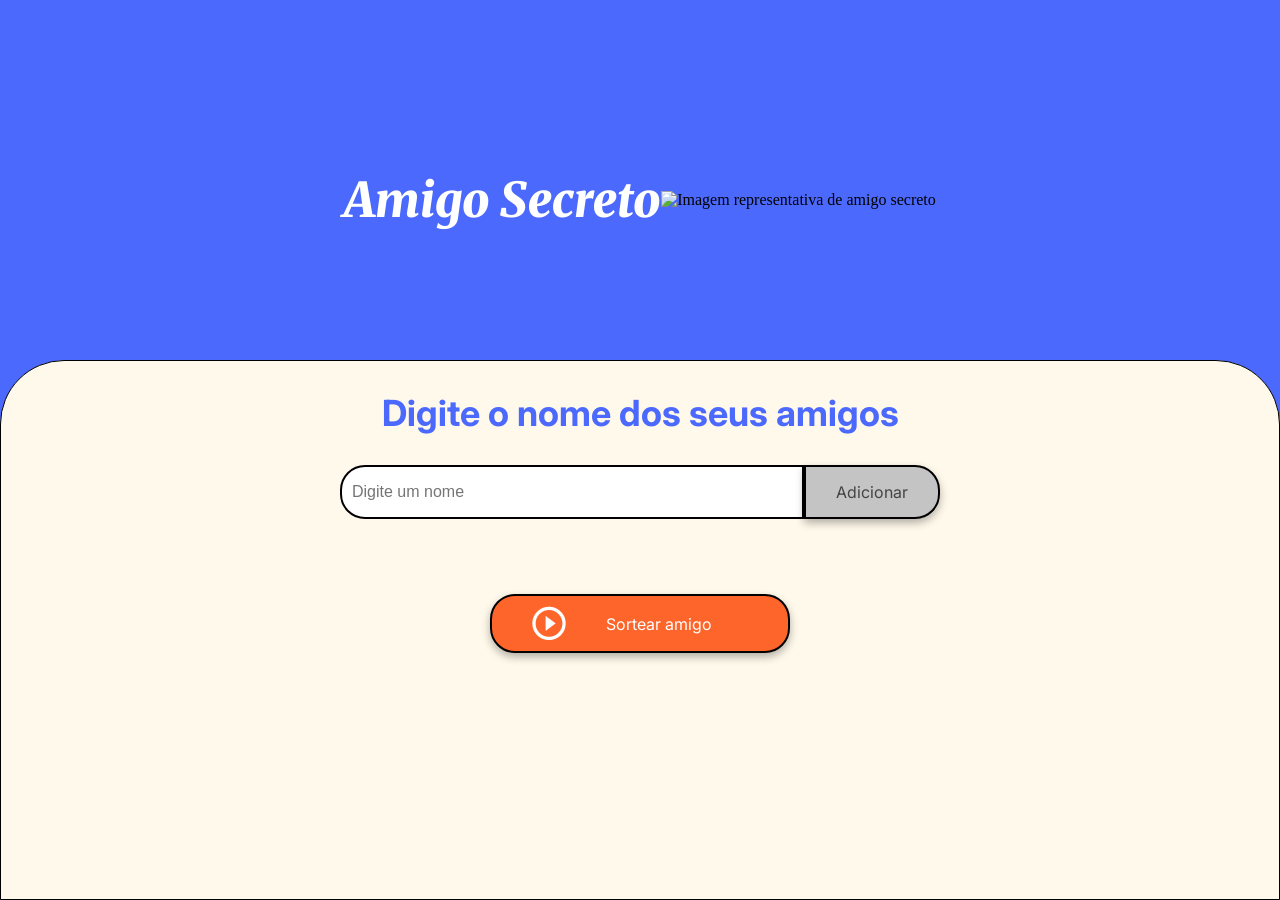
==== index.html @ eb730f2c "Projeto Amigo Secreto" ====
<!DOCTYPE html>
<html lang="pt-br">
<head>
    <meta charset="UTF-8">
    <meta name="viewport" content="width=device-width, initial-scale=1.0">
    <link rel="stylesheet" href="style.css">
    <link rel="preconnect" href="https://fonts.googleapis.com">
    <link rel="preconnect" href="https://fonts.gstatic.com" crossorigin>
    <link href="https://fonts.googleapis.com/css2?family=Inter:wght@100;400;700;900&family=Merriweather:ital,wght@0,300;0,400;0,700;0,900;1,300;1,400;1,700;1,900&display=swap" rel="stylesheet">
    <title>Amigo Secreto</title>
</head>

<body>
    <main class="main-content">
        <header class="header-banner">
            <h1 class="main-title">Amigo Secreto</h1>
            <img src="assets/amigo-secreto.png" alt="Imagem representativa de amigo secreto">
        </header>
        
        <section class="input-section">
            <h2 class="section-title">Digite o nome dos seus amigos</h2>
            <div class="input-wrapper">
                <input type="text" id="amigo" class="input-name" placeholder="Digite um nome">
                <button class="button-add" onclick="adicionarAmigo()">Adicionar</button>
            </div>
           
            <ul id="listaAmigos" class="name-list" aria-labelledby="listaAmigos" role="list"></ul>
            <ul id="resultado" class="result-list" aria-live="polite"></ul>

            <div class="button-container">
                <button class="button-draw" onclick="sortearAmigo()" aria-label="Sortear amigo secreto">
                    <img src="assets/play_circle_outline.png" alt="Ícone para sortear">
                    Sortear amigo
                </button>
            </div>
        </section>
    </main>

    <script src="app.js" defer></script>
</body>
</html>
---- style.css ----
:root {
    --color-primary: #4B69FD;
    --color-secondary: #FFF9EB;
    --color-tertiary: #C4C4C4;
    --color-button: #fe652b;
    --color-button-hover: #e55720;
    --color-text: #444444;
    --color-white: #FFFFFF;
}

/* Estilos gerais */
* {
    margin: 0;
    padding: 0;
    box-sizing: border-box;
}

body {
    height: 100vh;
    background-color: var(--color-primary);
    display: flex;
    justify-content: center;
    align-items: center;
}

.main-content {
    display: flex;
    flex-direction: column;
    height: 100%;
    width: 100%;
}

/* Banner */
.header-banner {
    flex: 40%;
    display: flex;
    justify-content: center;
    align-items: center;
    padding: 40px 0 0;
}

/* Seção de entrada */
.input-section {
    flex: 60%;
    background-color: var(--color-secondary);
    border: 1px solid #000;
    border-radius: 64px 64px 0 0;
    display: flex;
    flex-direction: column;
    align-items: center;
    padding: 20px;
    width: 100%;
}

/* Títulos */
.main-title {
    font-size: 48px;
    font-family: "Merriweather", serif;
    font-weight: 900;
    font-style: italic;
    color: var(--color-white);
}

.section-title {
    font-family: "Inter", serif;
    font-size: 36px;
    font-weight: 700;
    color: var(--color-primary);
    margin: 10px 0;
    text-align: center;
}

/* Contêineres de entrada e botão */
.input-wrapper {
    display: flex;
    justify-content: center;
    width: 100%;
    max-width: 600px;
    margin-top: 20px;
}

.input-name {
    width: 100%;
    padding: 10px;
    border: 2px solid #000;
    border-radius: 25px 0 0 25px;
    font-size: 16px;
}

.button-container {
    width: 300px;
    justify-content: center;
}

/* Estilos de entrada de texto */
.input-title {
    flex: 1;
    padding: 10px 15px;
    font-size: 16px;
    border: 2px solid #333;
    border-right: none;
    border-radius: 25px 0 0 25px;
    font-family: "Merriweather", serif;
    box-shadow: 0 4px 8px rgba(0, 0, 0, 0.3);
}

/* Estilos de botão */
button {
    padding: 15px 30px;
    font-family: "Inter", sans-serif;
    font-size: 16px;
    border: 2px solid #000;
    border-radius: 25px;
    box-shadow: 0 4px 8px rgba(0, 0, 0, 0.3);
    cursor: pointer;
}

.button-add {
    background-color: var(--color-tertiary);
    color: var(--color-text);
    border-radius: 0 25px 25px 0;
}

.button-add:hover {
    background-color: #a1a1a1;
}

/* Listas */
ul {
    list-style-type: none;
    color: var(--color-text);
    font-family: "Inter", sans-serif;
    font-size: 18px;
    margin: 20px 0;
}

.result-list {
    margin-top: 15px;
    color: #05DF05;
    font-size: 22px;
    font-weight: bold;
    text-align: center;
}

/* Botão de sortear título */
.button-draw {
    display: flex;
    align-items: center;
    width: 100%;
    padding: 10px 40px;
    color: var(--color-white);
    background-color: var(--color-button);
    font-size: 16px;
}

.button-draw img {
    margin-right: 40px;
}

.button-draw:hover {
    background-color: var(--color-button-hover);
}
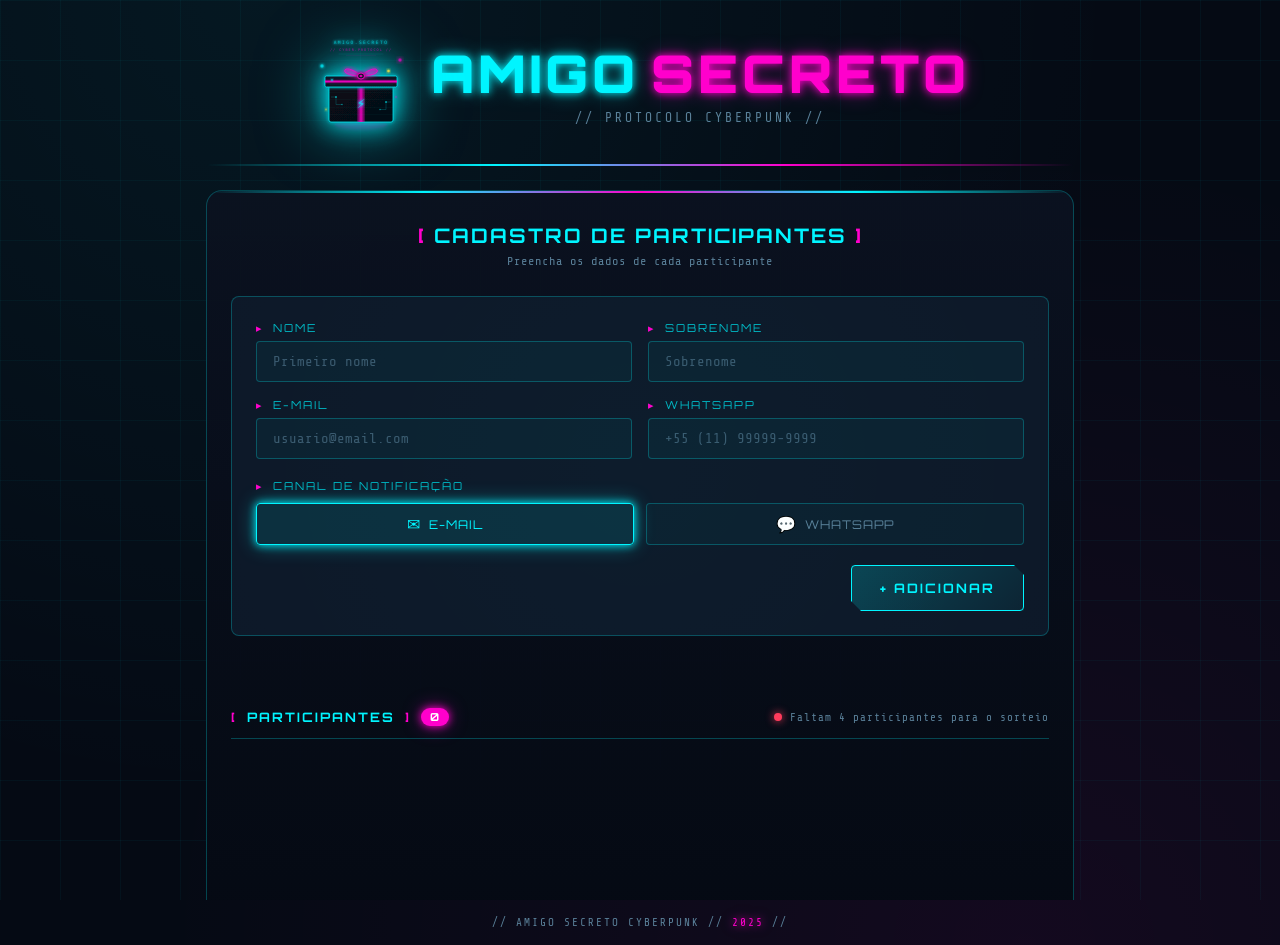
==== commit 1a99daa7: "feat: amigo secreto cyberpunk - cadastro, sorteio e envio via email/whatsapp" ====
--- a/index.html
+++ b/index.html
@@ -1,41 +1,161 @@
 <!DOCTYPE html>
 <html lang="pt-br">
 <head>
-    <meta charset="UTF-8">
-    <meta name="viewport" content="width=device-width, initial-scale=1.0">
-    <link rel="stylesheet" href="style.css">
-    <link rel="preconnect" href="https://fonts.googleapis.com">
-    <link rel="preconnect" href="https://fonts.gstatic.com" crossorigin>
-    <link href="https://fonts.googleapis.com/css2?family=Inter:wght@100;400;700;900&family=Merriweather:ital,wght@0,300;0,400;0,700;0,900;1,300;1,400;1,700;1,900&display=swap" rel="stylesheet">
-    <title>Amigo Secreto</title>
+  <meta charset="UTF-8" />
+  <meta name="viewport" content="width=device-width, initial-scale=1.0" />
+  <link rel="stylesheet" href="style.css" />
+  <link rel="preconnect" href="https://fonts.googleapis.com" />
+  <link rel="preconnect" href="https://fonts.gstatic.com" crossorigin />
+  <link href="https://fonts.googleapis.com/css2?family=Orbitron:wght@400;700;900&family=Share+Tech+Mono&family=Rajdhani:wght@400;600;700&display=swap" rel="stylesheet" />
+  <title>Amigo Secreto ⚡ Cyberpunk</title>
 </head>
+<body>
+  <!-- Partículas de fundo -->
+  <div class="particles" id="particles"></div>
+  <!-- Grade neon de fundo -->
+  <div class="neon-grid"></div>
 
-<body>
-    <main class="main-content">
-        <header class="header-banner">
-            <h1 class="main-title">Amigo Secreto</h1>
-            <img src="assets/amigo-secreto.png" alt="Imagem representativa de amigo secreto">
-        </header>
-        
-        <section class="input-section">
-            <h2 class="section-title">Digite o nome dos seus amigos</h2>
-            <div class="input-wrapper">
-                <input type="text" id="amigo" class="input-name" placeholder="Digite um nome">
-                <button class="button-add" onclick="adicionarAmigo()">Adicionar</button>
-            </div>
-           
-            <ul id="listaAmigos" class="name-list" aria-labelledby="listaAmigos" role="list"></ul>
-            <ul id="resultado" class="result-list" aria-live="polite"></ul>
+  <main class="main-content">
+    <!-- Header -->
+    <header class="header-banner">
+      <div class="header-inner">
+        <div class="logo-area">
+          <img src="assets/amigo-secreto.svg" alt="Amigo Secreto" class="logo-img" />
+          <div class="title-area">
+            <h1 class="main-title">AMIGO<span class="neon-accent">SECRETO</span></h1>
+            <p class="main-subtitle">// PROTOCOLO CYBERPUNK //</p>
+          </div>
+        </div>
+        <div class="scanline"></div>
+      </div>
+    </header>
 
-            <div class="button-container">
-                <button class="button-draw" onclick="sortearAmigo()" aria-label="Sortear amigo secreto">
-                    <img src="assets/play_circle_outline.png" alt="Ícone para sortear">
-                    Sortear amigo
-                </button>
-            </div>
-        </section>
-    </main>
+    <!-- Seção de cadastro -->
+    <section class="input-section">
+      <div class="section-header">
+        <h2 class="section-title">
+          <span class="bracket">[</span> CADASTRO DE PARTICIPANTES <span class="bracket">]</span>
+        </h2>
+        <p class="section-sub">Preencha os dados de cada participante</p>
+      </div>
 
-    <script src="app.js" defer></script>
+      <!-- Formulário -->
+      <div class="form-card">
+        <div class="form-grid">
+          <div class="form-group">
+            <label for="inputNome" class="form-label">
+              <span class="label-icon">▸</span> NOME
+            </label>
+            <input
+              type="text"
+              id="inputNome"
+              class="cyber-input"
+              placeholder="Primeiro nome"
+              autocomplete="off"
+            />
+          </div>
+
+          <div class="form-group">
+            <label for="inputSobrenome" class="form-label">
+              <span class="label-icon">▸</span> SOBRENOME
+            </label>
+            <input
+              type="text"
+              id="inputSobrenome"
+              class="cyber-input"
+              placeholder="Sobrenome"
+              autocomplete="off"
+            />
+          </div>
+
+          <div class="form-group">
+            <label for="inputEmail" class="form-label">
+              <span class="label-icon">▸</span> E-MAIL
+            </label>
+            <input
+              type="email"
+              id="inputEmail"
+              class="cyber-input"
+              placeholder="usuario@email.com"
+              autocomplete="off"
+            />
+          </div>
+
+          <div class="form-group">
+            <label for="inputWhatsapp" class="form-label">
+              <span class="label-icon">▸</span> WHATSAPP
+            </label>
+            <input
+              type="tel"
+              id="inputWhatsapp"
+              class="cyber-input"
+              placeholder="+55 (11) 99999-9999"
+              autocomplete="off"
+            />
+          </div>
+        </div>
+
+        <!-- Seleção de canal de notificação -->
+        <div class="channel-select">
+          <p class="form-label"><span class="label-icon">▸</span> CANAL DE NOTIFICAÇÃO</p>
+          <div class="channel-options">
+            <label class="channel-option" for="canalEmail">
+              <input type="radio" id="canalEmail" name="canal" value="email" checked />
+              <span class="channel-btn">
+                <span class="channel-icon">✉</span>
+                E-MAIL
+              </span>
+            </label>
+            <label class="channel-option" for="canalWhatsapp">
+              <input type="radio" id="canalWhatsapp" name="canal" value="whatsapp" />
+              <span class="channel-btn">
+                <span class="channel-icon">💬</span>
+                WHATSAPP
+              </span>
+            </label>
+          </div>
+        </div>
+
+        <div class="form-actions">
+          <button class="cyber-btn btn-add" id="btnAdicionar" type="button">
+            <span class="btn-glitch" data-text="+ ADICIONAR">+ ADICIONAR</span>
+          </button>
+        </div>
+      </div>
+
+      <!-- Mensagem de status -->
+      <div id="mensagemStatus" class="status-message" aria-live="polite"></div>
+
+      <!-- Lista de participantes -->
+      <div class="participants-panel" id="participantsPanel">
+        <div class="panel-header">
+          <h3 class="panel-title">
+            <span class="bracket">[</span> PARTICIPANTES <span class="bracket">]</span>
+            <span class="count-badge" id="countBadge">0</span>
+          </h3>
+          <div class="min-indicator" id="minIndicator">
+            <span class="indicator-dot" id="indicatorDot"></span>
+            <span id="minText">Mínimo 4 participantes necessários</span>
+          </div>
+        </div>
+
+        <ul id="listaParticipantes" class="participants-list" role="list" aria-label="Lista de participantes"></ul>
+      </div>
+
+      <!-- Botão de ir para sorteio -->
+      <div class="draw-action" id="drawAction">
+        <a href="sorteio.html" class="cyber-btn btn-draw" id="btnSortear" aria-label="Ir para o sorteio">
+          <img src="assets/play_circle_outline.png" alt="" class="btn-icon" />
+          <span class="btn-glitch" data-text="⚡ INICIAR SORTEIO">⚡ INICIAR SORTEIO</span>
+        </a>
+      </div>
+    </section>
+  </main>
+
+  <footer class="cyber-footer">
+    <p>// AMIGO SECRETO CYBERPUNK // <span class="neon-accent">2025</span> //</p>
+  </footer>
+
+  <script src="app.js"></script>
 </body>
 </html>
--- a/style.css
+++ b/style.css
@@ -1,162 +1,876 @@
+/* ========================================================
+   AMIGO SECRETO — TEMA CYBERPUNK
+   ======================================================== */
+
+@import url('https://fonts.googleapis.com/css2?family=Orbitron:wght@400;700;900&family=Share+Tech+Mono&family=Rajdhani:wght@400;600;700&display=swap');
+
+/* ---- Variáveis ---- */
 :root {
-    --color-primary: #4B69FD;
-    --color-secondary: #FFF9EB;
-    --color-tertiary: #C4C4C4;
-    --color-button: #fe652b;
-    --color-button-hover: #e55720;
-    --color-text: #444444;
-    --color-white: #FFFFFF;
-}
-
-/* Estilos gerais */
-* {
-    margin: 0;
-    padding: 0;
-    box-sizing: border-box;
-}
-
+  --cyan:      #00f5ff;
+  --cyan-dim:  #00b8c4;
+  --magenta:   #ff00cc;
+  --yellow:    #f5e642;
+  --green:     #00ff87;
+  --bg-dark:   #050a14;
+  --bg-panel:  #0b1220;
+  --bg-card:   #0d1828;
+  --border:    rgba(0, 245, 255, 0.25);
+  --border-glow: rgba(0, 245, 255, 0.6);
+  --text:      #c8e4f0;
+  --text-dim:  #5a8099;
+  --danger:    #ff3b5c;
+  --success:   #00ff87;
+  --font-main: 'Orbitron', 'Share Tech Mono', monospace;
+  --font-body: 'Rajdhani', sans-serif;
+  --font-mono: 'Share Tech Mono', monospace;
+  --glow-cyan: 0 0 8px var(--cyan), 0 0 20px rgba(0,245,255,0.4);
+  --glow-magenta: 0 0 8px var(--magenta), 0 0 20px rgba(255,0,204,0.4);
+}
+
+/* ---- Reset ---- */
+*, *::before, *::after {
+  margin: 0; padding: 0; box-sizing: border-box;
+}
+
+/* ---- Body ---- */
 body {
-    height: 100vh;
-    background-color: var(--color-primary);
-    display: flex;
-    justify-content: center;
-    align-items: center;
-}
-
+  min-height: 100vh;
+  background-color: var(--bg-dark);
+  background-image:
+    radial-gradient(ellipse at 20% 0%, rgba(0,245,255,0.06) 0%, transparent 60%),
+    radial-gradient(ellipse at 80% 100%, rgba(255,0,204,0.06) 0%, transparent 60%);
+  color: var(--text);
+  font-family: var(--font-body);
+  font-size: 16px;
+  overflow-x: hidden;
+  display: flex;
+  flex-direction: column;
+}
+
+/* ---- Grade neon de fundo ---- */
+.neon-grid {
+  position: fixed;
+  inset: 0;
+  pointer-events: none;
+  z-index: 0;
+  background-image:
+    linear-gradient(rgba(0,245,255,0.04) 1px, transparent 1px),
+    linear-gradient(90deg, rgba(0,245,255,0.04) 1px, transparent 1px);
+  background-size: 60px 60px;
+}
+
+/* ---- Partículas ---- */
+.particles {
+  position: fixed;
+  inset: 0;
+  pointer-events: none;
+  z-index: 0;
+}
+.particle {
+  position: absolute;
+  border-radius: 50%;
+  animation: float-up linear infinite;
+  opacity: 0;
+}
+@keyframes float-up {
+  0%   { opacity: 0; transform: translateY(0) scale(0.5); }
+  10%  { opacity: 0.8; }
+  90%  { opacity: 0.4; }
+  100% { opacity: 0; transform: translateY(-100vh) scale(1.2); }
+}
+
+/* ---- Layout principal ---- */
 .main-content {
-    display: flex;
-    flex-direction: column;
-    height: 100%;
-    width: 100%;
-}
-
-/* Banner */
+  position: relative;
+  z-index: 1;
+  display: flex;
+  flex-direction: column;
+  min-height: 100vh;
+  width: 100%;
+  max-width: 900px;
+  margin: 0 auto;
+  padding: 0 16px;
+}
+
+/* ---- Header ---- */
 .header-banner {
-    flex: 40%;
-    display: flex;
-    justify-content: center;
-    align-items: center;
-    padding: 40px 0 0;
-}
-
-/* Seção de entrada */
+  padding: 32px 0 0;
+  position: relative;
+}
+.header-banner.header-small {
+  padding: 20px 0 0;
+}
+.header-inner {
+  display: flex;
+  flex-direction: column;
+  align-items: center;
+  gap: 16px;
+}
+.logo-area {
+  display: flex;
+  align-items: center;
+  gap: 20px;
+}
+.logo-img {
+  width: 100px;
+  filter: drop-shadow(0 0 12px var(--cyan)) drop-shadow(0 0 30px rgba(0,245,255,0.5));
+  animation: pulse-glow 3s ease-in-out infinite;
+}
+.logo-img.logo-small {
+  width: 64px;
+}
+@keyframes pulse-glow {
+  0%, 100% { filter: drop-shadow(0 0 12px var(--cyan)) drop-shadow(0 0 30px rgba(0,245,255,0.5)); }
+  50%       { filter: drop-shadow(0 0 20px var(--cyan)) drop-shadow(0 0 50px rgba(0,245,255,0.8)); }
+}
+.title-area {
+  display: flex;
+  flex-direction: column;
+  gap: 4px;
+}
+.main-title {
+  font-family: var(--font-main);
+  font-size: clamp(28px, 6vw, 52px);
+  font-weight: 900;
+  letter-spacing: 4px;
+  color: var(--cyan);
+  text-shadow: var(--glow-cyan);
+  text-transform: uppercase;
+  display: flex;
+  gap: 12px;
+  flex-wrap: wrap;
+}
+.neon-accent {
+  color: var(--magenta);
+  text-shadow: var(--glow-magenta);
+}
+.main-subtitle {
+  font-family: var(--font-mono);
+  font-size: 13px;
+  color: var(--text-dim);
+  letter-spacing: 3px;
+  text-align: center;
+}
+.scanline {
+  width: 100%;
+  height: 2px;
+  background: linear-gradient(90deg, transparent, var(--cyan), var(--magenta), transparent);
+  margin-top: 16px;
+  animation: scanline-anim 4s linear infinite;
+}
+@keyframes scanline-anim {
+  0%   { opacity: 0.3; }
+  50%  { opacity: 1; }
+  100% { opacity: 0.3; }
+}
+.back-btn {
+  font-family: var(--font-main);
+  font-size: 12px;
+  color: var(--cyan);
+  text-decoration: none;
+  border: 1px solid var(--border);
+  padding: 8px 16px;
+  border-radius: 4px;
+  letter-spacing: 2px;
+  transition: all 0.2s;
+  align-self: flex-end;
+}
+.back-btn:hover {
+  background: rgba(0,245,255,0.1);
+  border-color: var(--cyan);
+  box-shadow: var(--glow-cyan);
+}
+
+/* ---- Seção de conteúdo ---- */
 .input-section {
-    flex: 60%;
-    background-color: var(--color-secondary);
-    border: 1px solid #000;
-    border-radius: 64px 64px 0 0;
-    display: flex;
-    flex-direction: column;
-    align-items: center;
-    padding: 20px;
-    width: 100%;
-}
-
-/* Títulos */
-.main-title {
-    font-size: 48px;
-    font-family: "Merriweather", serif;
-    font-weight: 900;
-    font-style: italic;
-    color: var(--color-white);
-}
-
+  flex: 1;
+  background: linear-gradient(180deg, rgba(11,18,32,0.95), rgba(5,10,20,0.98));
+  border: 1px solid var(--border);
+  border-radius: 16px 16px 0 0;
+  border-bottom: none;
+  padding: 32px 24px;
+  margin-top: 24px;
+  position: relative;
+  overflow: hidden;
+}
+.input-section::before {
+  content: '';
+  position: absolute;
+  top: 0; left: 0; right: 0;
+  height: 2px;
+  background: linear-gradient(90deg, transparent, var(--cyan), var(--magenta), var(--cyan), transparent);
+  animation: top-line 3s linear infinite;
+}
+@keyframes top-line {
+  0%   { background-position: 0% 0%; }
+  100% { background-position: 200% 0%; }
+}
+
+/* ---- Cabeçalho de seção ---- */
+.section-header {
+  text-align: center;
+  margin-bottom: 28px;
+}
 .section-title {
-    font-family: "Inter", serif;
-    font-size: 36px;
-    font-weight: 700;
-    color: var(--color-primary);
-    margin: 10px 0;
-    text-align: center;
-}
-
-/* Contêineres de entrada e botão */
-.input-wrapper {
-    display: flex;
-    justify-content: center;
-    width: 100%;
-    max-width: 600px;
-    margin-top: 20px;
-}
-
-.input-name {
-    width: 100%;
-    padding: 10px;
-    border: 2px solid #000;
-    border-radius: 25px 0 0 25px;
-    font-size: 16px;
-}
-
-.button-container {
-    width: 300px;
-    justify-content: center;
-}
-
-/* Estilos de entrada de texto */
-.input-title {
-    flex: 1;
-    padding: 10px 15px;
-    font-size: 16px;
-    border: 2px solid #333;
-    border-right: none;
-    border-radius: 25px 0 0 25px;
-    font-family: "Merriweather", serif;
-    box-shadow: 0 4px 8px rgba(0, 0, 0, 0.3);
-}
-
-/* Estilos de botão */
-button {
-    padding: 15px 30px;
-    font-family: "Inter", sans-serif;
-    font-size: 16px;
-    border: 2px solid #000;
-    border-radius: 25px;
-    box-shadow: 0 4px 8px rgba(0, 0, 0, 0.3);
-    cursor: pointer;
-}
-
-.button-add {
-    background-color: var(--color-tertiary);
-    color: var(--color-text);
-    border-radius: 0 25px 25px 0;
-}
-
-.button-add:hover {
-    background-color: #a1a1a1;
-}
-
-/* Listas */
-ul {
-    list-style-type: none;
-    color: var(--color-text);
-    font-family: "Inter", sans-serif;
-    font-size: 18px;
-    margin: 20px 0;
-}
-
-.result-list {
-    margin-top: 15px;
-    color: #05DF05;
-    font-size: 22px;
-    font-weight: bold;
-    text-align: center;
-}
-
-/* Botão de sortear título */
-.button-draw {
-    display: flex;
-    align-items: center;
-    width: 100%;
-    padding: 10px 40px;
-    color: var(--color-white);
-    background-color: var(--color-button);
-    font-size: 16px;
-}
-
-.button-draw img {
-    margin-right: 40px;
-}
-
-.button-draw:hover {
-    background-color: var(--color-button-hover);
-}
+  font-family: var(--font-main);
+  font-size: clamp(14px, 3vw, 20px);
+  font-weight: 700;
+  color: var(--cyan);
+  letter-spacing: 2px;
+  text-transform: uppercase;
+}
+.bracket {
+  color: var(--magenta);
+}
+.section-sub {
+  font-family: var(--font-mono);
+  font-size: 12px;
+  color: var(--text-dim);
+  margin-top: 6px;
+  letter-spacing: 1px;
+}
+
+/* ---- Card do formulário ---- */
+.form-card {
+  background: var(--bg-card);
+  border: 1px solid var(--border);
+  border-radius: 8px;
+  padding: 24px;
+  position: relative;
+  overflow: hidden;
+}
+.form-card::after {
+  content: '';
+  position: absolute;
+  top: -50%; right: -50%;
+  width: 200%; height: 200%;
+  background: radial-gradient(circle, rgba(0,245,255,0.02), transparent 60%);
+  pointer-events: none;
+}
+.form-grid {
+  display: grid;
+  grid-template-columns: 1fr 1fr;
+  gap: 16px;
+  margin-bottom: 20px;
+}
+@media (max-width: 580px) {
+  .form-grid { grid-template-columns: 1fr; }
+}
+
+/* ---- Grupos de formulário ---- */
+.form-group {
+  display: flex;
+  flex-direction: column;
+  gap: 6px;
+}
+.form-label {
+  font-family: var(--font-main);
+  font-size: 11px;
+  color: var(--cyan-dim);
+  letter-spacing: 2px;
+  text-transform: uppercase;
+}
+.label-icon {
+  color: var(--magenta);
+  margin-right: 4px;
+}
+
+/* ---- Inputs cyberpunk ---- */
+.cyber-input {
+  background: rgba(0,245,255,0.04);
+  border: 1px solid var(--border);
+  border-radius: 4px;
+  padding: 12px 16px;
+  color: var(--text);
+  font-family: var(--font-mono);
+  font-size: 14px;
+  outline: none;
+  transition: border-color 0.2s, box-shadow 0.2s, background 0.2s;
+  width: 100%;
+}
+.cyber-input::placeholder {
+  color: var(--text-dim);
+  opacity: 0.6;
+}
+.cyber-input:focus {
+  border-color: var(--cyan);
+  box-shadow: var(--glow-cyan);
+  background: rgba(0,245,255,0.07);
+}
+.cyber-input:focus::placeholder {
+  opacity: 0.3;
+}
+
+/* ---- Seleção de canal ---- */
+.channel-select {
+  margin-bottom: 20px;
+}
+.channel-options {
+  display: flex;
+  gap: 12px;
+  margin-top: 10px;
+  flex-wrap: wrap;
+}
+.channel-option {
+  cursor: pointer;
+  flex: 1;
+  min-width: 120px;
+}
+.channel-option input[type="radio"] {
+  display: none;
+}
+.channel-btn {
+  display: flex;
+  align-items: center;
+  justify-content: center;
+  gap: 8px;
+  padding: 10px 16px;
+  border: 1px solid var(--border);
+  border-radius: 4px;
+  font-family: var(--font-main);
+  font-size: 12px;
+  letter-spacing: 1px;
+  color: var(--text-dim);
+  background: rgba(0,245,255,0.03);
+  transition: all 0.2s;
+  user-select: none;
+}
+.channel-option input[type="radio"]:checked + .channel-btn {
+  border-color: var(--cyan);
+  color: var(--cyan);
+  background: rgba(0,245,255,0.1);
+  box-shadow: var(--glow-cyan);
+}
+.channel-option:hover .channel-btn {
+  border-color: rgba(0,245,255,0.5);
+  color: var(--text);
+}
+.channel-icon {
+  font-size: 16px;
+}
+
+/* ---- Ações do formulário ---- */
+.form-actions {
+  display: flex;
+  justify-content: flex-end;
+}
+
+/* ---- Botões cyberpunk ---- */
+.cyber-btn {
+  display: inline-flex;
+  align-items: center;
+  justify-content: center;
+  gap: 10px;
+  padding: 14px 28px;
+  font-family: var(--font-main);
+  font-size: 13px;
+  font-weight: 700;
+  letter-spacing: 2px;
+  text-transform: uppercase;
+  text-decoration: none;
+  border: none;
+  border-radius: 4px;
+  cursor: pointer;
+  position: relative;
+  overflow: hidden;
+  transition: transform 0.1s, box-shadow 0.2s;
+  clip-path: polygon(0 0, calc(100% - 10px) 0, 100% 10px, 100% 100%, 10px 100%, 0 calc(100% - 10px));
+}
+.cyber-btn::before {
+  content: '';
+  position: absolute;
+  inset: 0;
+  background: rgba(255,255,255,0.05);
+  opacity: 0;
+  transition: opacity 0.2s;
+}
+.cyber-btn:hover::before { opacity: 1; }
+.cyber-btn:active { transform: scale(0.97); }
+
+.btn-add {
+  background: linear-gradient(135deg, rgba(0,245,255,0.2), rgba(0,245,255,0.05));
+  border: 1px solid var(--cyan);
+  color: var(--cyan);
+  box-shadow: 0 0 16px rgba(0,245,255,0.2);
+}
+.btn-add:hover {
+  box-shadow: var(--glow-cyan);
+  background: linear-gradient(135deg, rgba(0,245,255,0.3), rgba(0,245,255,0.1));
+}
+
+.btn-draw {
+  background: linear-gradient(135deg, rgba(255,0,204,0.3), rgba(255,0,204,0.1));
+  border: 1px solid var(--magenta);
+  color: var(--magenta);
+  box-shadow: 0 0 16px rgba(255,0,204,0.2);
+  width: 100%;
+  max-width: 400px;
+  font-size: 15px;
+  padding: 16px 32px;
+}
+.btn-draw:hover {
+  box-shadow: var(--glow-magenta);
+  background: linear-gradient(135deg, rgba(255,0,204,0.4), rgba(255,0,204,0.2));
+}
+
+.btn-send-all {
+  background: linear-gradient(135deg, rgba(0,255,135,0.25), rgba(0,255,135,0.08));
+  border: 1px solid var(--success);
+  color: var(--success);
+  box-shadow: 0 0 16px rgba(0,255,135,0.15);
+  width: 100%;
+  max-width: 400px;
+  font-size: 14px;
+}
+.btn-send-all:hover {
+  box-shadow: 0 0 20px rgba(0,255,135,0.5);
+}
+
+.btn-reset {
+  background: rgba(255,255,255,0.04);
+  border: 1px solid rgba(255,255,255,0.15);
+  color: var(--text-dim);
+  width: 100%;
+  max-width: 400px;
+}
+.btn-reset:hover {
+  border-color: var(--cyan-dim);
+  color: var(--cyan);
+}
+
+.btn-icon {
+  width: 22px;
+  height: 22px;
+  filter: invert(1);
+  opacity: 0.85;
+}
+
+/* Efeito glitch no texto dos botões */
+.btn-glitch {
+  position: relative;
+}
+
+/* ---- Status message ---- */
+.status-message {
+  min-height: 36px;
+  margin: 12px 0;
+  font-family: var(--font-mono);
+  font-size: 13px;
+  text-align: center;
+  letter-spacing: 1px;
+  padding: 8px;
+  border-radius: 4px;
+  transition: all 0.3s;
+}
+.status-message.error {
+  color: var(--danger);
+  background: rgba(255,59,92,0.08);
+  border: 1px solid rgba(255,59,92,0.25);
+}
+.status-message.success {
+  color: var(--success);
+  background: rgba(0,255,135,0.06);
+  border: 1px solid rgba(0,255,135,0.2);
+}
+.status-message.info {
+  color: var(--cyan);
+  background: rgba(0,245,255,0.06);
+  border: 1px solid rgba(0,245,255,0.2);
+}
+
+/* ---- Painel de participantes ---- */
+.participants-panel {
+  margin-top: 24px;
+}
+.panel-header {
+  display: flex;
+  align-items: center;
+  justify-content: space-between;
+  flex-wrap: wrap;
+  gap: 12px;
+  margin-bottom: 16px;
+  padding-bottom: 12px;
+  border-bottom: 1px solid var(--border);
+}
+.panel-title {
+  font-family: var(--font-main);
+  font-size: 13px;
+  font-weight: 700;
+  color: var(--cyan);
+  letter-spacing: 2px;
+  display: flex;
+  align-items: center;
+  gap: 10px;
+}
+.count-badge {
+  background: var(--magenta);
+  color: #fff;
+  font-size: 11px;
+  padding: 2px 8px;
+  border-radius: 20px;
+  box-shadow: var(--glow-magenta);
+  min-width: 28px;
+  text-align: center;
+}
+.min-indicator {
+  display: flex;
+  align-items: center;
+  gap: 8px;
+  font-family: var(--font-mono);
+  font-size: 11px;
+  color: var(--text-dim);
+  letter-spacing: 1px;
+}
+.indicator-dot {
+  width: 8px; height: 8px;
+  border-radius: 50%;
+  background: var(--danger);
+  box-shadow: 0 0 8px var(--danger);
+  transition: all 0.4s;
+  flex-shrink: 0;
+}
+.indicator-dot.ready {
+  background: var(--success);
+  box-shadow: 0 0 8px var(--success);
+  animation: blink 1s ease-in-out infinite;
+}
+@keyframes blink {
+  0%, 100% { opacity: 1; }
+  50%       { opacity: 0.4; }
+}
+
+/* ---- Lista de participantes ---- */
+.participants-list {
+  list-style: none;
+  display: flex;
+  flex-direction: column;
+  gap: 8px;
+  max-height: 380px;
+  overflow-y: auto;
+  padding-right: 4px;
+}
+.participants-list::-webkit-scrollbar { width: 4px; }
+.participants-list::-webkit-scrollbar-track { background: var(--bg-dark); }
+.participants-list::-webkit-scrollbar-thumb { background: var(--border); border-radius: 2px; }
+
+.participant-item {
+  background: var(--bg-card);
+  border: 1px solid var(--border);
+  border-radius: 6px;
+  padding: 12px 16px;
+  display: flex;
+  align-items: center;
+  justify-content: space-between;
+  gap: 12px;
+  transition: border-color 0.2s, box-shadow 0.2s;
+  animation: slide-in 0.3s ease-out;
+}
+.participant-item:hover {
+  border-color: var(--border-glow);
+  box-shadow: 0 0 12px rgba(0,245,255,0.08);
+}
+@keyframes slide-in {
+  from { opacity: 0; transform: translateX(-16px); }
+  to   { opacity: 1; transform: translateX(0); }
+}
+.participant-info {
+  display: flex;
+  flex-direction: column;
+  gap: 2px;
+  flex: 1;
+  min-width: 0;
+}
+.participant-name {
+  font-family: var(--font-main);
+  font-size: 13px;
+  color: var(--cyan);
+  letter-spacing: 1px;
+  white-space: nowrap;
+  overflow: hidden;
+  text-overflow: ellipsis;
+}
+.participant-contact {
+  font-family: var(--font-mono);
+  font-size: 11px;
+  color: var(--text-dim);
+  white-space: nowrap;
+  overflow: hidden;
+  text-overflow: ellipsis;
+}
+.participant-channel {
+  font-size: 10px;
+  padding: 2px 8px;
+  border-radius: 12px;
+  letter-spacing: 1px;
+  flex-shrink: 0;
+}
+.channel-email {
+  background: rgba(0,245,255,0.08);
+  color: var(--cyan-dim);
+  border: 1px solid rgba(0,245,255,0.2);
+}
+.channel-whatsapp {
+  background: rgba(0,255,135,0.08);
+  color: var(--success);
+  border: 1px solid rgba(0,255,135,0.2);
+}
+.btn-remove {
+  background: rgba(255,59,92,0.1);
+  border: 1px solid rgba(255,59,92,0.3);
+  color: var(--danger);
+  font-family: var(--font-main);
+  font-size: 10px;
+  padding: 5px 10px;
+  border-radius: 3px;
+  cursor: pointer;
+  letter-spacing: 1px;
+  transition: all 0.2s;
+  flex-shrink: 0;
+}
+.btn-remove:hover {
+  background: rgba(255,59,92,0.25);
+  box-shadow: 0 0 8px rgba(255,59,92,0.4);
+}
+
+/* ---- Ação de sorteio ---- */
+.draw-action {
+  display: flex;
+  justify-content: center;
+  margin-top: 24px;
+}
+#drawAction { display: none; }
+
+/* ---- Página de sorteio ---- */
+.sorteio-section {
+  border-radius: 16px 16px 0 0;
+}
+.draw-panel { }
+
+/* ---- Card de resumo ---- */
+.summary-card {
+  background: var(--bg-card);
+  border: 1px solid var(--border);
+  border-radius: 8px;
+  padding: 20px;
+  margin-bottom: 20px;
+}
+.summary-header {
+  display: flex;
+  align-items: center;
+  gap: 10px;
+  font-family: var(--font-main);
+  font-size: 13px;
+  color: var(--cyan);
+  margin-bottom: 14px;
+  letter-spacing: 1px;
+}
+.summary-icon {
+  font-size: 18px;
+  filter: drop-shadow(0 0 6px var(--yellow));
+}
+.summary-list {
+  list-style: none;
+  display: flex;
+  flex-direction: column;
+  gap: 6px;
+  max-height: 200px;
+  overflow-y: auto;
+  padding-right: 4px;
+}
+.summary-list::-webkit-scrollbar { width: 4px; }
+.summary-list::-webkit-scrollbar-track { background: var(--bg-dark); }
+.summary-list::-webkit-scrollbar-thumb { background: var(--border); }
+.summary-item {
+  font-family: var(--font-mono);
+  font-size: 12px;
+  color: var(--text-dim);
+  padding: 4px 8px;
+  border-left: 2px solid var(--border);
+  letter-spacing: 0.5px;
+}
+.summary-item span {
+  color: var(--text);
+}
+
+/* ---- Alertas ---- */
+.alert-card {
+  border-radius: 6px;
+  padding: 20px;
+  margin-bottom: 16px;
+  font-family: var(--font-mono);
+  font-size: 13px;
+  text-align: center;
+  display: flex;
+  flex-direction: column;
+  align-items: center;
+  gap: 8px;
+}
+.alert-error {
+  background: rgba(255,59,92,0.08);
+  border: 1px solid rgba(255,59,92,0.3);
+  color: var(--danger);
+}
+
+/* ---- Cards de resultado ---- */
+.result-cards {
+  list-style: none;
+  display: flex;
+  flex-direction: column;
+  gap: 10px;
+  margin-bottom: 8px;
+  max-height: 420px;
+  overflow-y: auto;
+  padding-right: 4px;
+}
+.result-cards::-webkit-scrollbar { width: 4px; }
+.result-cards::-webkit-scrollbar-track { background: var(--bg-dark); }
+.result-cards::-webkit-scrollbar-thumb { background: var(--border); }
+
+.result-card {
+  background: var(--bg-card);
+  border: 1px solid var(--border);
+  border-radius: 8px;
+  padding: 16px;
+  display: flex;
+  align-items: center;
+  justify-content: space-between;
+  gap: 12px;
+  flex-wrap: wrap;
+  animation: slide-in 0.3s ease-out;
+  transition: border-color 0.2s;
+}
+.result-card:hover {
+  border-color: var(--border-glow);
+}
+.result-card.sent {
+  border-color: rgba(0,255,135,0.35);
+  background: rgba(0,255,135,0.04);
+}
+.result-card-info {
+  display: flex;
+  flex-direction: column;
+  gap: 4px;
+  flex: 1;
+  min-width: 0;
+}
+.result-giver {
+  font-family: var(--font-main);
+  font-size: 13px;
+  color: var(--cyan);
+  letter-spacing: 1px;
+  white-space: nowrap;
+  overflow: hidden;
+  text-overflow: ellipsis;
+}
+.result-arrow {
+  font-family: var(--font-mono);
+  font-size: 11px;
+  color: var(--text-dim);
+  margin: 2px 0;
+}
+.result-receiver {
+  font-family: var(--font-main);
+  font-size: 12px;
+  color: var(--magenta);
+  letter-spacing: 1px;
+  white-space: nowrap;
+  overflow: hidden;
+  text-overflow: ellipsis;
+}
+.result-channel-badge {
+  font-size: 10px;
+  padding: 2px 8px;
+  border-radius: 12px;
+  letter-spacing: 1px;
+  flex-shrink: 0;
+  align-self: flex-start;
+}
+.btn-enviar {
+  background: linear-gradient(135deg, rgba(0,245,255,0.15), rgba(0,245,255,0.04));
+  border: 1px solid var(--cyan);
+  color: var(--cyan);
+  font-family: var(--font-main);
+  font-size: 10px;
+  padding: 8px 16px;
+  border-radius: 3px;
+  cursor: pointer;
+  letter-spacing: 1px;
+  transition: all 0.2s;
+  clip-path: polygon(0 0, calc(100% - 6px) 0, 100% 6px, 100% 100%, 6px 100%, 0 calc(100% - 6px));
+  flex-shrink: 0;
+}
+.btn-enviar:hover {
+  background: rgba(0,245,255,0.25);
+  box-shadow: var(--glow-cyan);
+}
+.btn-enviar.enviado {
+  background: rgba(0,255,135,0.1);
+  border-color: var(--success);
+  color: var(--success);
+  cursor: default;
+}
+
+/* ---- Toast ---- */
+.toast {
+  position: fixed;
+  bottom: 32px;
+  left: 50%;
+  transform: translateX(-50%) translateY(80px);
+  background: var(--bg-card);
+  border: 1px solid var(--cyan);
+  color: var(--cyan);
+  font-family: var(--font-mono);
+  font-size: 13px;
+  padding: 14px 28px;
+  border-radius: 4px;
+  box-shadow: var(--glow-cyan);
+  z-index: 999;
+  opacity: 0;
+  transition: transform 0.3s ease, opacity 0.3s ease;
+  pointer-events: none;
+  letter-spacing: 1px;
+  max-width: 90vw;
+  text-align: center;
+}
+.toast.show {
+  transform: translateX(-50%) translateY(0);
+  opacity: 1;
+}
+.toast.success {
+  border-color: var(--success);
+  color: var(--success);
+  box-shadow: 0 0 12px rgba(0,255,135,0.4);
+}
+.toast.error {
+  border-color: var(--danger);
+  color: var(--danger);
+  box-shadow: 0 0 12px rgba(255,59,92,0.4);
+}
+
+/* ---- Footer ---- */
+.cyber-footer {
+  text-align: center;
+  padding: 16px;
+  font-family: var(--font-mono);
+  font-size: 11px;
+  color: var(--text-dim);
+  letter-spacing: 2px;
+  z-index: 1;
+  position: relative;
+}
+
+/* ---- Scrollbar global ---- */
+::-webkit-scrollbar { width: 6px; }
+::-webkit-scrollbar-track { background: var(--bg-dark); }
+::-webkit-scrollbar-thumb { background: var(--border); border-radius: 3px; }
+
+/* ---- Responsivo ---- */
+@media (max-width: 480px) {
+  .input-section { padding: 20px 14px; }
+  .form-card { padding: 16px; }
+  .main-title { font-size: 24px; }
+  .logo-img { width: 70px; }
+  .panel-header { flex-direction: column; align-items: flex-start; }
+  .result-card { flex-direction: column; }
+  .btn-enviar { width: 100%; }
+}
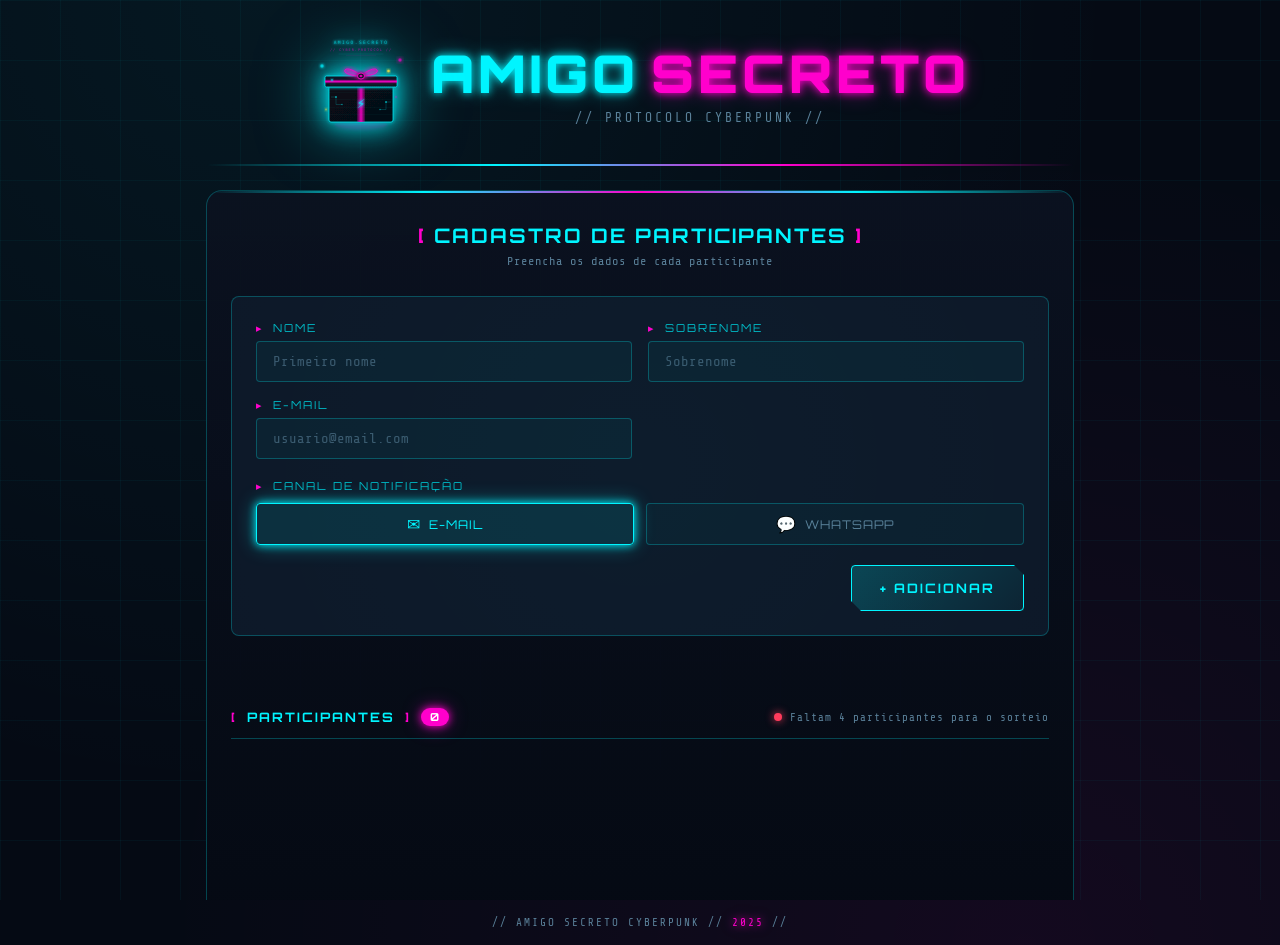
==== commit 6bfd94e5: "feat: refactor amigo secreto cadastro para canal único e disparo anônimo - Simplificar cadastro: rem" ====
--- a/index.html
+++ b/index.html
@@ -68,7 +68,7 @@
             />
           </div>
 
-          <div class="form-group">
+          <div class="form-group" id="groupEmail">
             <label for="inputEmail" class="form-label">
               <span class="label-icon">▸</span> E-MAIL
             </label>
@@ -81,7 +81,7 @@
             />
           </div>
 
-          <div class="form-group">
+          <div class="form-group" id="groupWhatsapp">
             <label for="inputWhatsapp" class="form-label">
               <span class="label-icon">▸</span> WHATSAPP
             </label>
--- a/style.css
+++ b/style.css
@@ -810,6 +810,29 @@
   cursor: default;
 }
 
+.result-secret {
+  color: var(--text-dim);
+  font-style: normal;
+}
+.result-secret em {
+  color: var(--magenta);
+  font-style: normal;
+  letter-spacing: 1px;
+}
+.badge-enviado {
+  display: inline-block;
+  font-family: var(--font-main);
+  font-size: 10px;
+  color: var(--success);
+  background: rgba(0,255,135,0.1);
+  border: 1px solid rgba(0,255,135,0.3);
+  border-radius: 12px;
+  padding: 2px 10px;
+  letter-spacing: 1px;
+  margin-top: 4px;
+  align-self: flex-start;
+}
+
 /* ---- Toast ---- */
 .toast {
   position: fixed;
